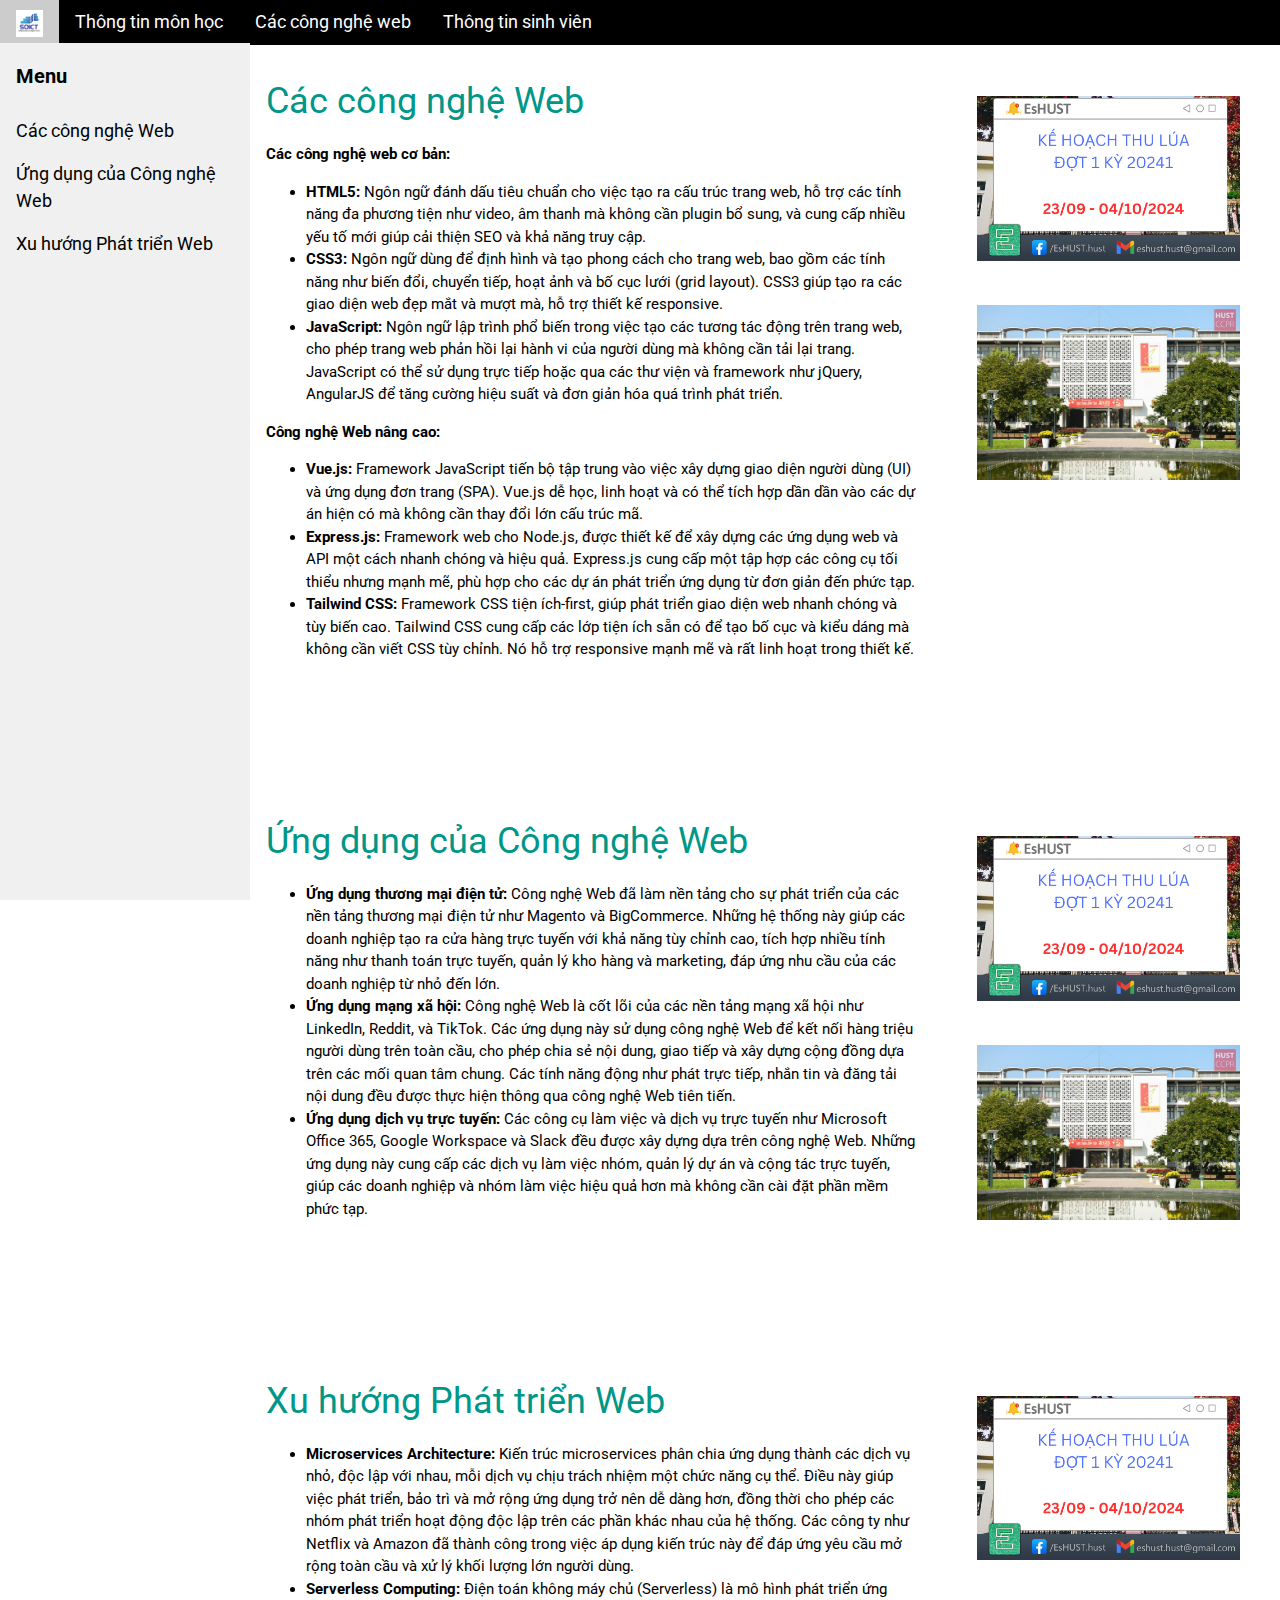
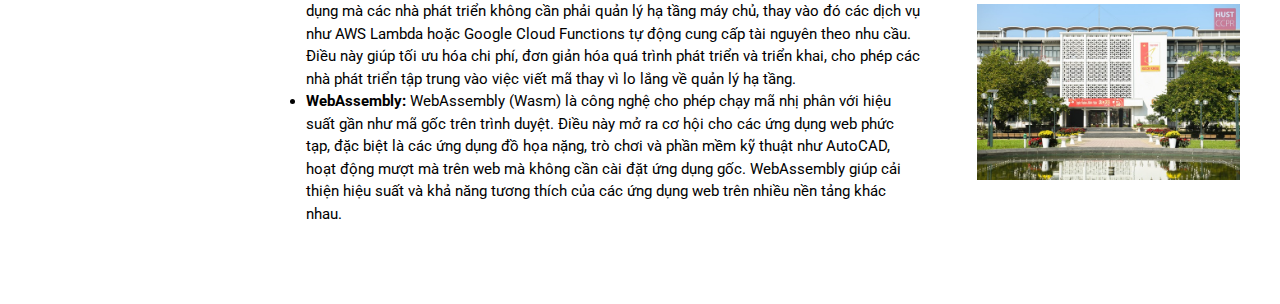
==== cnweb.html @ cf0283bb "feat: all interface" ====
<!DOCTYPE html>

<head>
  <title>W3.CSS Template</title>
  <meta charset="UTF-8" />
  <meta name="viewport" content="width=device-width, initial-scale=1" />
  <link rel="stylesheet" href="./w3.css" />
  <link rel="stylesheet" href="./w3-theme-black.css" />
  <link
    rel="stylesheet"
    href="https://fonts.googleapis.com/css?family=Roboto"
  />
  <link
    rel="stylesheet"
    href="https://cdnjs.cloudflare.com/ajax/libs/font-awesome/4.7.0/css/font-awesome.min.css"
  />
  <style>
    html,
    body,
    h1,
    h2,
    h3,
    h4,
    h5,
    h6 {
      font-family: "Roboto", sans-serif;
    }

    .w3-sidebar {
      z-index: 3;
      width: 250px;
      top: 43px;
      bottom: 0;
      height: inherit;
    }
  </style>
</head>

<body>
  <!-- Navbar -->
  <div class="w3-top">
    <div class="w3-bar w3-theme w3-top w3-left-align w3-large">
      <a
        class="w3-bar-item w3-button w3-right w3-hide-large w3-hover-white w3-large w3-theme-l1"
        href="javascript:void(0)"
        onclick="w3_open()"
        ><i class="fa fa-bars"></i
      ></a>
      <a href="index.html" class="w3-bar-item w3-button w3-theme-l1">
        <img src="./logo.png" style="max-height: 27px" />
      </a>
      <a
        href="course-info.html"
        class="w3-bar-item w3-button w3-hide-small w3-hover-white"
        >Thông tin môn học</a
      >
      <a
        href="cnweb.html"
        class="w3-bar-item w3-button w3-hide-small w3-hover-white"
        >Các công nghệ web</a
      >
      <a
        href="student-info.html"
        class="w3-bar-item w3-button w3-hide-small w3-hover-white"
        >Thông tin sinh viên</a
      >
    </div>
  </div>

  <!-- Sidebar -->
  <nav
    class="w3-sidebar w3-bar-block w3-collapse w3-large w3-theme-l5 w3-animate-left"
    id="mySidebar"
  >
    <a
      href="javascript:void(0)"
      onclick="w3_close()"
      class="w3-right w3-xlarge w3-padding-large w3-hover-black w3-hide-large"
      title="Close Menu"
    >
      <i class="fa fa-remove"></i>
    </a>
    <h4 class="w3-bar-item"><b>Menu</b></h4>
    <a class="w3-bar-item w3-button w3-hover-black" href="#1"
      >Các công nghệ Web</a
    >
    <a class="w3-bar-item w3-button w3-hover-black" href="#2"
      >Ứng dụng của Công nghệ Web</a
    >
    <a class="w3-bar-item w3-button w3-hover-black" href="#3"
      >Xu hướng Phát triển Web</a
    >
  </nav>

  <!-- Overlay effect when opening sidebar on small screens -->
  <div
    class="w3-overlay w3-hide-large"
    onclick="w3_close()"
    style="cursor: pointer"
    title="close side menu"
    id="myOverlay"
  ></div>

<!-- Main content: shift it to the right by 250 pixels when the sidebar is visible -->
    <div class="w3-main" style="margin-left:250px">
        <div class="w3-row w3-padding-64" id="1">
            <div class="w3-twothird w3-container">
              <h1 class="w3-text-teal">Các công nghệ Web</h1>
              <p><b>Các công nghệ web cơ bản:</b></p>
              <ul>
                  <li><b>HTML5:</b> Ngôn ngữ đánh dấu tiêu chuẩn cho việc tạo ra cấu trúc trang web, hỗ trợ các tính năng đa phương tiện như video, âm thanh mà không cần plugin bổ sung, và cung cấp nhiều yếu tố mới giúp cải thiện SEO và khả năng truy cập.</li>
                  <li><b>CSS3:</b> Ngôn ngữ dùng để định hình và tạo phong cách cho trang web, bao gồm các tính năng như biến đổi, chuyển tiếp, hoạt ảnh và bố cục lưới (grid layout). CSS3 giúp tạo ra các giao diện web đẹp mắt và mượt mà, hỗ trợ thiết kế responsive.</li>
                  <li><b>JavaScript:</b> Ngôn ngữ lập trình phổ biến trong việc tạo các tương tác động trên trang web, cho phép trang web phản hồi lại hành vi của người dùng mà không cần tải lại trang. JavaScript có thể sử dụng trực tiếp hoặc qua các thư viện và framework như jQuery, AngularJS để tăng cường hiệu suất và đơn giản hóa quá trình phát triển.</li>
              </ul>
              <p><b>Công nghệ Web nâng cao:</b></p>
              <ul>
                  <li><b>Vue.js:</b> Framework JavaScript tiến bộ tập trung vào việc xây dựng giao diện người dùng (UI) và ứng dụng đơn trang (SPA). Vue.js dễ học, linh hoạt và có thể tích hợp dần dần vào các dự án hiện có mà không cần thay đổi lớn cấu trúc mã.</li>
                  <li><b>Express.js:</b> Framework web cho Node.js, được thiết kế để xây dựng các ứng dụng web và API một cách nhanh chóng và hiệu quả. Express.js cung cấp một tập hợp các công cụ tối thiểu nhưng mạnh mẽ, phù hợp cho các dự án phát triển ứng dụng từ đơn giản đến phức tạp.</li>
                  <li><b>Tailwind CSS:</b> Framework CSS tiện ích-first, giúp phát triển giao diện web nhanh chóng và tùy biến cao. Tailwind CSS cung cấp các lớp tiện ích sẵn có để tạo bố cục và kiểu dáng mà không cần viết CSS tùy chỉnh. Nó hỗ trợ responsive mạnh mẽ và rất linh hoạt trong thiết kế.</li>
              </ul>              
            </div>
            <div class="w3-third w3-container">
                <a href="https://ctt.hust.edu.vn/DisplayWeb/DisplayKehoach?kehoach=25200" target="_blank">
                    <img src="./ad-hocphi.jpg" alt="Quảng cáo 1" class="w3-padding-large w3-padding-32 w3-center"
                        style="max-width: 100%; height: auto;" />
                </a>
                <a href="https://ctt.hust.edu.vn/DisplayWeb/DisplayKehoach?kehoach=25200" target="_blank">
                    <img src="./ad-hust.jpg" alt="Quảng cáo 2" class="w3-padding-large w3-center"
                        style="max-width: 100%; height: auto;" />
                </a>
            </div>
        </div>

        <div class="w3-row w3-padding-64" id="2">
            <div class="w3-twothird w3-container">
              <h1 class="w3-text-teal">Ứng dụng của Công nghệ Web</h1>
              <ul>
                  <li><b>Ứng dụng thương mại điện tử:</b> Công nghệ Web đã làm nền tảng cho sự phát triển của các nền tảng thương mại điện tử như Magento và BigCommerce. Những hệ thống này giúp các doanh nghiệp tạo ra cửa hàng trực tuyến với khả năng tùy chỉnh cao, tích hợp nhiều tính năng như thanh toán trực tuyến, quản lý kho hàng và marketing, đáp ứng nhu cầu của các doanh nghiệp từ nhỏ đến lớn.</li>
                  <li><b>Ứng dụng mạng xã hội:</b> Công nghệ Web là cốt lõi của các nền tảng mạng xã hội như LinkedIn, Reddit, và TikTok. Các ứng dụng này sử dụng công nghệ Web để kết nối hàng triệu người dùng trên toàn cầu, cho phép chia sẻ nội dung, giao tiếp và xây dựng cộng đồng dựa trên các mối quan tâm chung. Các tính năng động như phát trực tiếp, nhắn tin và đăng tải nội dung đều được thực hiện thông qua công nghệ Web tiên tiến.</li>
                  <li><b>Ứng dụng dịch vụ trực tuyến:</b> Các công cụ làm việc và dịch vụ trực tuyến như Microsoft Office 365, Google Workspace và Slack đều được xây dựng dựa trên công nghệ Web. Những ứng dụng này cung cấp các dịch vụ làm việc nhóm, quản lý dự án và cộng tác trực tuyến, giúp các doanh nghiệp và nhóm làm việc hiệu quả hơn mà không cần cài đặt phần mềm phức tạp.</li>
              </ul>              
            </div>
            <div class="w3-third w3-container">
                <a href="https://ctt.hust.edu.vn/DisplayWeb/DisplayKehoach?kehoach=25200" target="_blank">
                    <img src="./ad-hocphi.jpg" alt="Quảng cáo 1" class="w3-padding-large w3-padding-32 w3-center"
                        style="max-width: 100%; height: auto;" />
                </a>
                <a href="https://ctt.hust.edu.vn/Subservices?id=10" target="_blank">
                    <img src="./ad-hust.jpg" alt="Quảng cáo 2" class="w3-padding-large w3-center"
                        style="max-width: 100%; height: auto;" />
                </a>
            </div>
        </div>

        <div class="w3-row w3-padding-64" id="3">
            <div class="w3-twothird w3-container">
              <h1 class="w3-text-teal">Xu hướng Phát triển Web</h1>
              <ul>
                  <li><b>Microservices Architecture:</b> Kiến trúc microservices phân chia ứng dụng thành các dịch vụ nhỏ, độc lập với nhau, mỗi dịch vụ chịu trách nhiệm một chức năng cụ thể. Điều này giúp việc phát triển, bảo trì và mở rộng ứng dụng trở nên dễ dàng hơn, đồng thời cho phép các nhóm phát triển hoạt động độc lập trên các phần khác nhau của hệ thống. Các công ty như Netflix và Amazon đã thành công trong việc áp dụng kiến trúc này để đáp ứng yêu cầu mở rộng toàn cầu và xử lý khối lượng lớn người dùng.</li>
                  <li><b>Serverless Computing:</b> Điện toán không máy chủ (Serverless) là mô hình phát triển ứng dụng mà các nhà phát triển không cần phải quản lý hạ tầng máy chủ, thay vào đó các dịch vụ như AWS Lambda hoặc Google Cloud Functions tự động cung cấp tài nguyên theo nhu cầu. Điều này giúp tối ưu hóa chi phí, đơn giản hóa quá trình phát triển và triển khai, cho phép các nhà phát triển tập trung vào việc viết mã thay vì lo lắng về quản lý hạ tầng.</li>
                  <li><b>WebAssembly:</b> WebAssembly (Wasm) là công nghệ cho phép chạy mã nhị phân với hiệu suất gần như mã gốc trên trình duyệt. Điều này mở ra cơ hội cho các ứng dụng web phức tạp, đặc biệt là các ứng dụng đồ họa nặng, trò chơi và phần mềm kỹ thuật như AutoCAD, hoạt động mượt mà trên web mà không cần cài đặt ứng dụng gốc. WebAssembly giúp cải thiện hiệu suất và khả năng tương thích của các ứng dụng web trên nhiều nền tảng khác nhau.</li>
              </ul>              
            </div>
            <div class="w3-third w3-container">
                <a href="https://ctt.hust.edu.vn/DisplayWeb/DisplayKehoach?kehoach=25200" target="_blank">
                    <img src="./ad-hocphi.jpg" alt="Quảng cáo 1" class="w3-padding-large w3-padding-32 w3-center"
                        style="max-width: 100%; height: auto;" />
                </a>
                <a href="https://ctt.hust.edu.vn/Subservices?id=10" target="_blank">
                    <img src="./ad-hust.jpg" alt="Quảng cáo 2" class="w3-padding-large w3-center"
                        style="max-width: 100%; height: auto;" />
                </a>
            </div>
        </div>

  
        <!-- Include footer -->
        <div w3-include-html="footer.html"></div>

        <!-- END MAIN -->
    </div>


<script src="https://www.w3schools.com/lib/w3.js"></script>
<script>
  w3.includeHTML();
</script>

</body>
</html>
---- w3-theme-black.css ----
.w3-theme-l5 {
  color: #000 !important;
  background-color: #f0f0f0 !important;
}
.w3-theme-l4 {
  color: #000 !important;
  background-color: #cccccc !important;
}
.w3-theme-l3 {
  color: #fff !important;
  background-color: #999999 !important;
}
.w3-theme-l2 {
  color: #fff !important;
  background-color: #666666 !important;
}
.w3-theme-l1 {
  color: #fff !important;
  background-color: #333333 !important;
}
.w3-theme-d1 {
  color: #fff !important;
  background-color: #000000 !important;
}
.w3-theme-d2 {
  color: #fff !important;
  background-color: #000000 !important;
}
.w3-theme-d3 {
  color: #fff !important;
  background-color: #000000 !important;
}
.w3-theme-d4 {
  color: #fff !important;
  background-color: #000000 !important;
}
.w3-theme-d5 {
  color: #fff !important;
  background-color: #000000 !important;
}

.w3-theme-light {
  color: #000 !important;
  background-color: #f0f0f0 !important;
}
.w3-theme-dark {
  color: #fff !important;
  background-color: #000000 !important;
}
.w3-theme-action {
  color: #fff !important;
  background-color: #000000 !important;
}

.w3-theme {
  color: #fff !important;
  background-color: #000000 !important;
}
.w3-text-theme {
  color: #000000 !important;
}
.w3-border-theme {
  border-color: #000000 !important;
}

.w3-hover-theme:hover {
  color: #fff !important;
  background-color: #000000 !important;
}
.w3-hover-text-theme:hover {
  color: #000000 !important;
}
.w3-hover-border-theme:hover {
  border-color: #000000 !important;
}
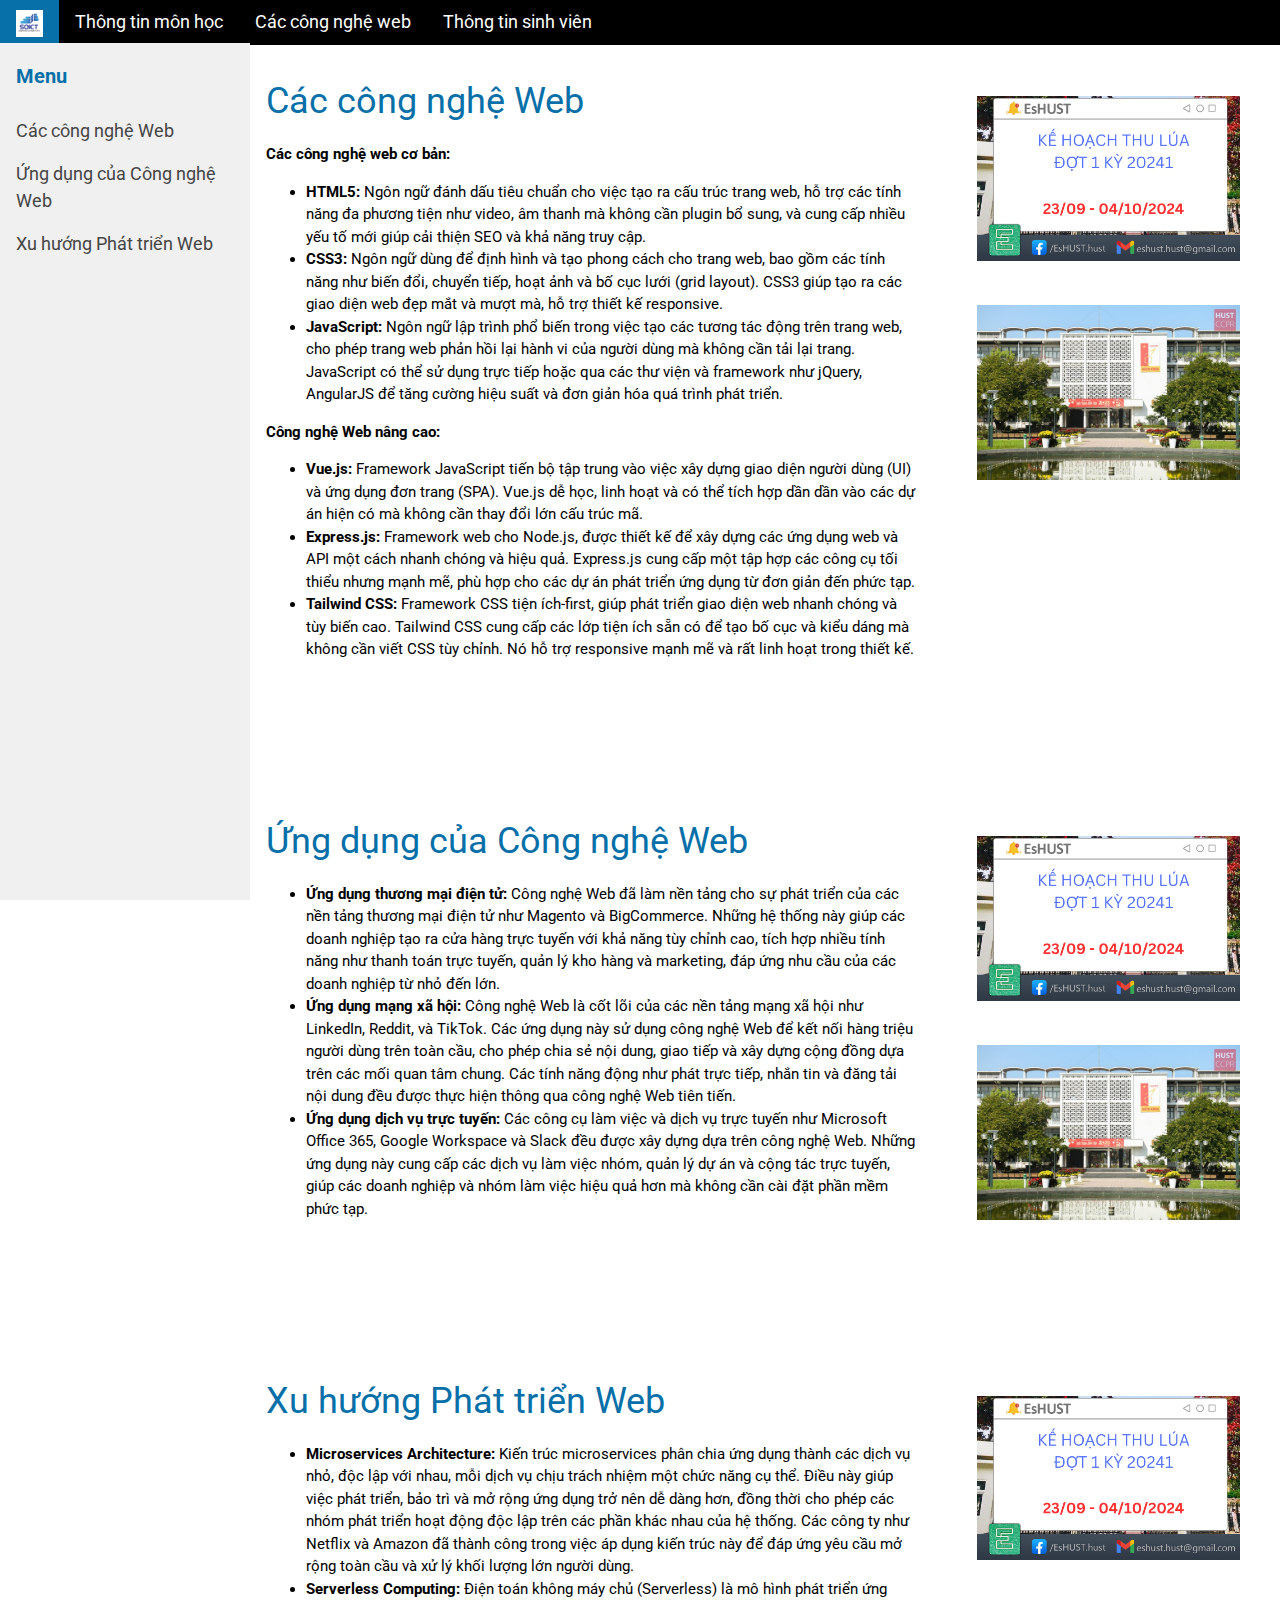
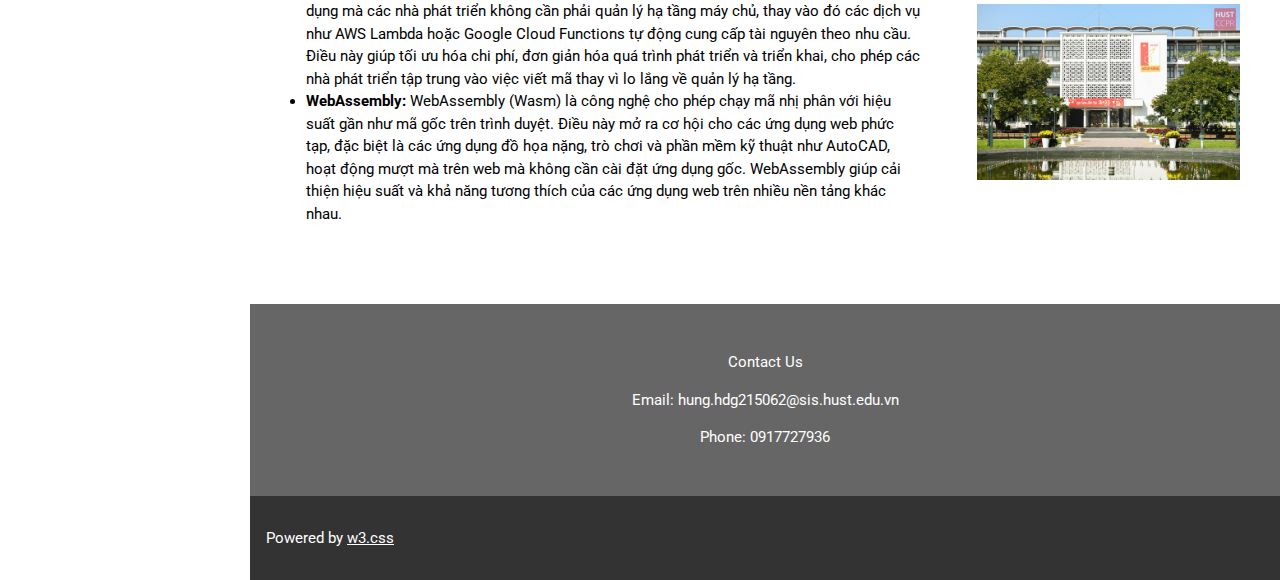
==== commit 18f75f19: "change style" ====
--- a/cnweb.html
+++ b/cnweb.html
@@ -15,14 +15,7 @@
     href="https://cdnjs.cloudflare.com/ajax/libs/font-awesome/4.7.0/css/font-awesome.min.css"
   />
   <style>
-    html,
-    body,
-    h1,
-    h2,
-    h3,
-    h4,
-    h5,
-    h6 {
+    html, body, h1, h2, h3, h4, h5, h6 {
       font-family: "Roboto", sans-serif;
     }
 
@@ -32,6 +25,26 @@
       top: 43px;
       bottom: 0;
       height: inherit;
+    }
+
+    h1, h2, h3, h4, h5, h6 {
+      color: #0770a8; 
+    }
+
+    .w3-bar, .w3-sidebar {
+      background-color: #0770a8; 
+    }
+
+    .w3-sidebar a {
+      color: #454545 !important;
+    }
+
+    .w3-bar a {
+      color: #ffffff !important;
+    }
+
+    .w3-bar a:hover, .w3-sidebar a:hover {
+      background-color: #0770a8 !important; 
     }
   </style>
 </head>
@@ -174,8 +187,22 @@
         </div>
 
   
-        <!-- Include footer -->
-        <div w3-include-html="footer.html"></div>
+        <!-- Footer -->
+        <footer id="myFooter">
+          <div class="w3-container w3-theme-l2 w3-padding-32 w3-center">
+            <p>Contact Us</p>
+            <p>Email: hung.hdg215062@sis.hust.edu.vn</p>
+            <p>Phone: 0917727936</p>
+          </div>
+          <div class="w3-container w3-theme-l1 w3-padding-16">
+            <p>
+              Powered by
+              <a href="https://www.w3schools.com/w3css/default.asp" target="_blank"
+                >w3.css</a
+              >
+            </p>
+          </div>
+        </footer>
 
         <!-- END MAIN -->
     </div>
--- a/w3-theme-black.css
+++ b/w3-theme-black.css
@@ -68,7 +68,7 @@
   background-color: #000000 !important;
 }
 .w3-hover-text-theme:hover {
-  color: #000000 !important;
+  color: #fff !important;
 }
 .w3-hover-border-theme:hover {
   border-color: #000000 !important;
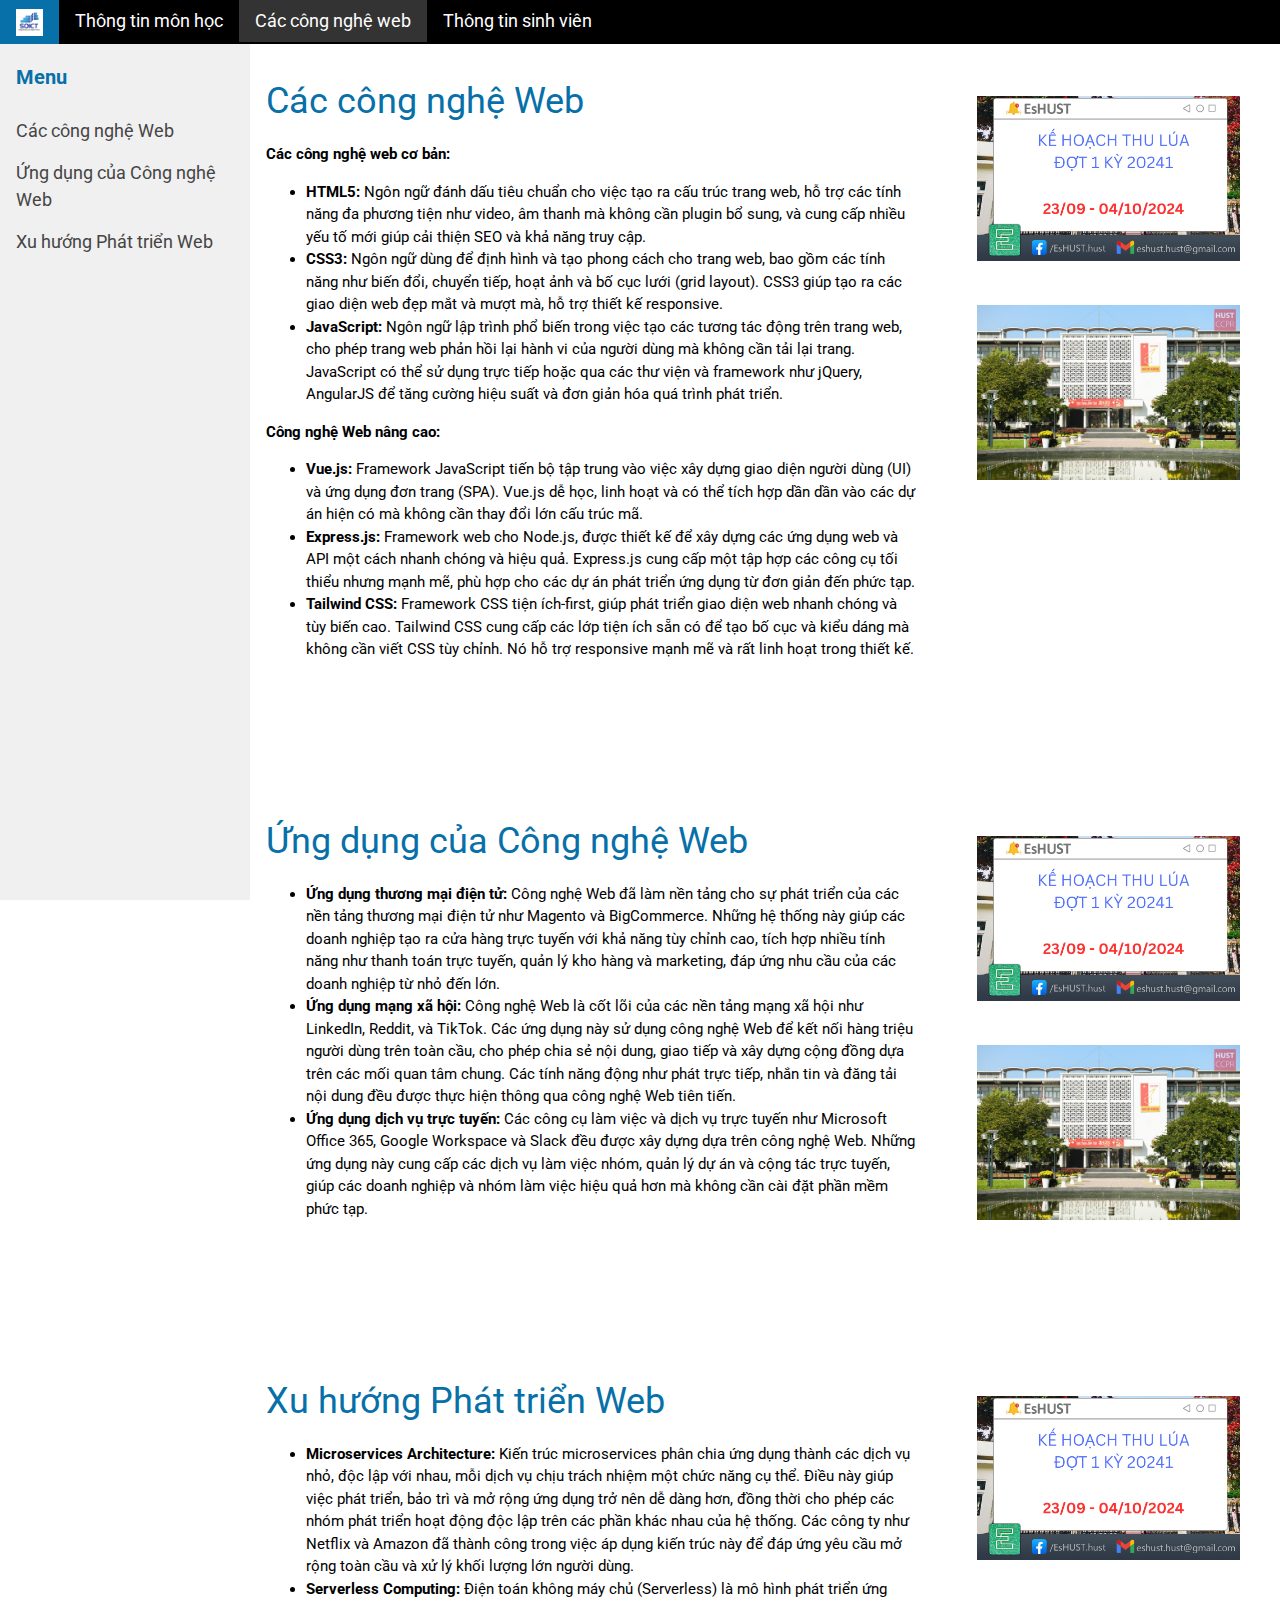
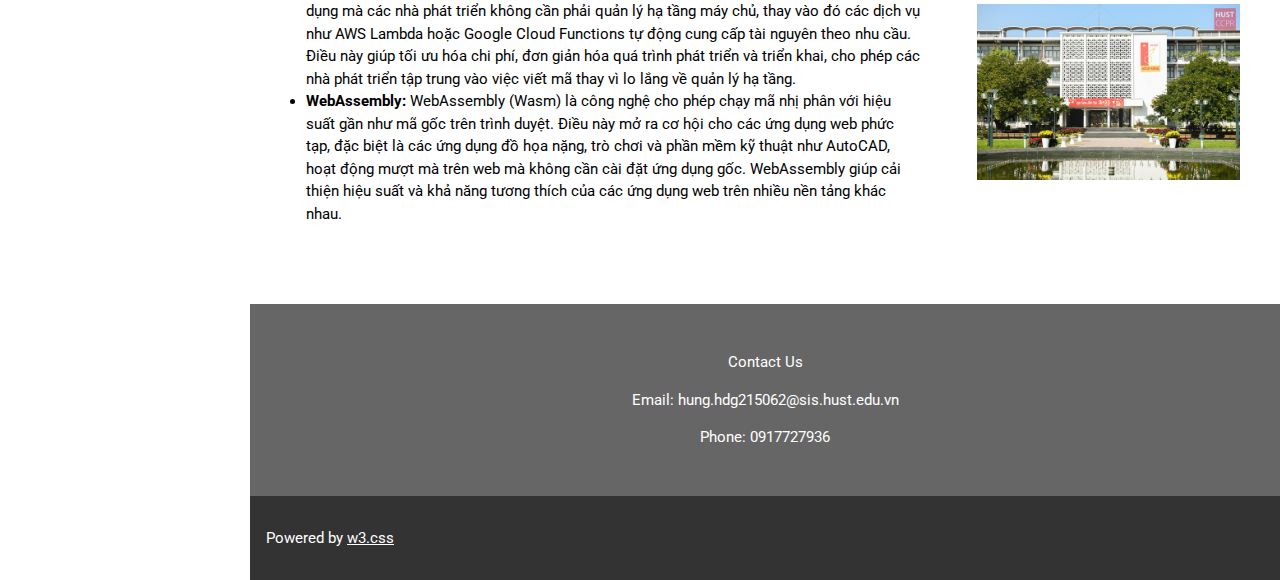
==== commit a91d1862: "done" ====
--- a/cnweb.html
+++ b/cnweb.html
@@ -14,39 +14,6 @@
     rel="stylesheet"
     href="https://cdnjs.cloudflare.com/ajax/libs/font-awesome/4.7.0/css/font-awesome.min.css"
   />
-  <style>
-    html, body, h1, h2, h3, h4, h5, h6 {
-      font-family: "Roboto", sans-serif;
-    }
-
-    .w3-sidebar {
-      z-index: 3;
-      width: 250px;
-      top: 43px;
-      bottom: 0;
-      height: inherit;
-    }
-
-    h1, h2, h3, h4, h5, h6 {
-      color: #0770a8; 
-    }
-
-    .w3-bar, .w3-sidebar {
-      background-color: #0770a8; 
-    }
-
-    .w3-sidebar a {
-      color: #454545 !important;
-    }
-
-    .w3-bar a {
-      color: #ffffff !important;
-    }
-
-    .w3-bar a:hover, .w3-sidebar a:hover {
-      background-color: #0770a8 !important; 
-    }
-  </style>
 </head>
 
 <body>
@@ -59,7 +26,7 @@
         onclick="w3_open()"
         ><i class="fa fa-bars"></i
       ></a>
-      <a href="index.html" class="w3-bar-item w3-button w3-theme-l1">
+      <a href="index.html" class="w3-bar-item w3-button w3-hide-small w3-hover-white">
         <img src="./logo.png" style="max-height: 27px" />
       </a>
       <a
@@ -69,7 +36,7 @@
       >
       <a
         href="cnweb.html"
-        class="w3-bar-item w3-button w3-hide-small w3-hover-white"
+        class="w3-bar-item w3-button w3-theme-l1"
         >Các công nghệ web</a
       >
       <a
